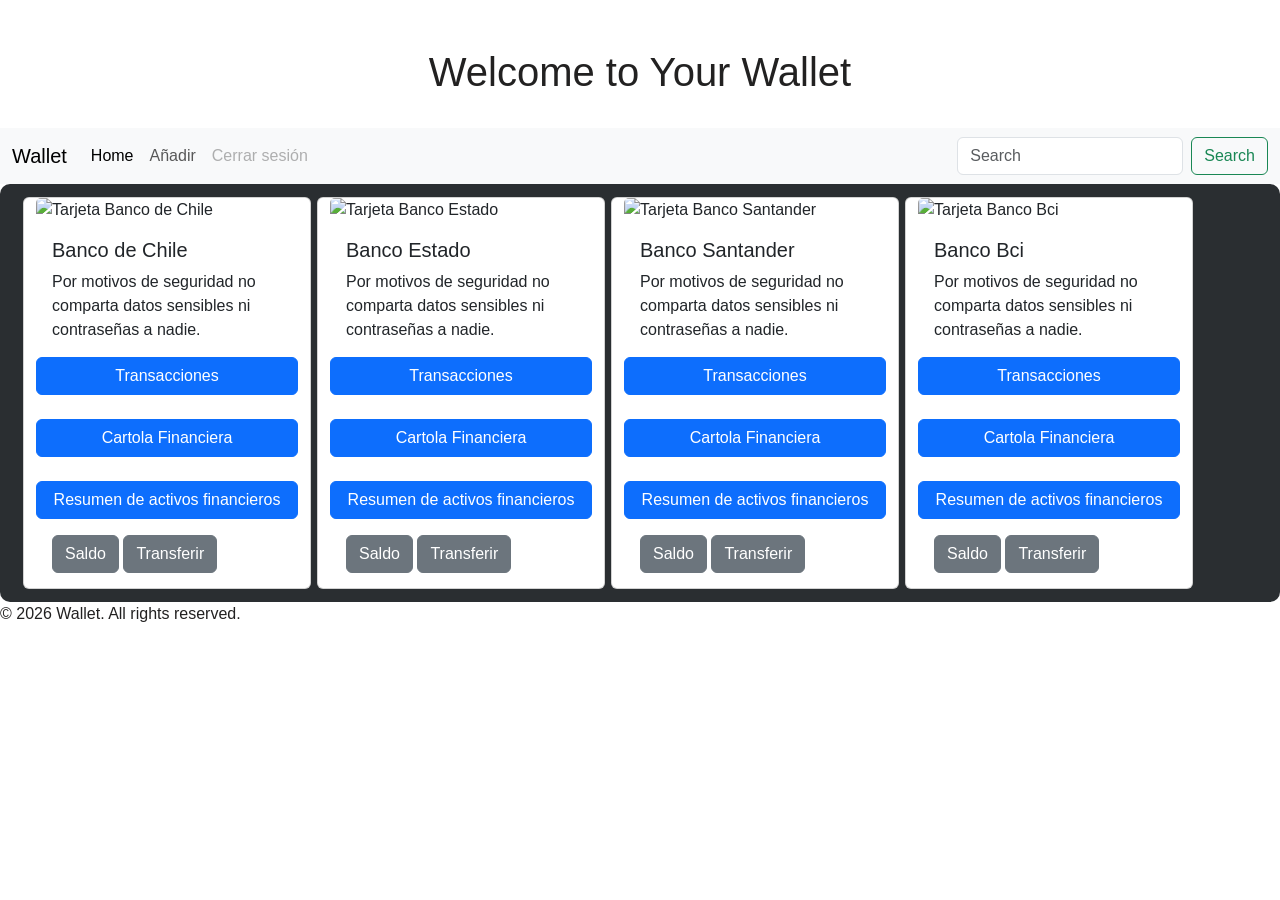
==== index.html @ fca12f28 "Version Inicial" ====
<!DOCTYPE html>
<html lang="en">
<head>
    <meta charset="UTF-8">
    <link href="https://cdn.jsdelivr.net/npm/bootstrap@5.3.8/dist/css/bootstrap.min.css" rel="stylesheet" integrity="sha384-sRIl4kxILFvY47J16cr9ZwB07vP4J8+LH7qKQnuqkuIAvNWLzeN8tE5YBujZqJLB" crossorigin="anonymous">
    <link rel="stylesheet" href="assets/css/style.css">
    <meta name="viewport" content="width=device-width, initial-scale=1.0">
    <title>Wallet</title>
</head>
<body>
    <div class="container-fluid contenedor-principal">
           <h1 class="text-center mt-5">Welcome to Your Wallet</h1>
    </div>
   <br>


  <aside>
    <nav class="navbar navbar-expand-lg bg-body-tertiary">
  <div class="container-fluid contenedor-secundario">
    <button class="navbar-toggler" type="button" data-bs-toggle="collapse" data-bs-target="#navbarTogglerDemo01" aria-controls="navbarTogglerDemo01" aria-expanded="false" aria-label="Toggle navigation">
      <span class="navbar-toggler-icon"></span>
    </button>


  
    <div class="collapse navbar-collapse" id="navbarTogglerDemo01">
      <a class="navbar-brand" href="#">Wallet</a>
      <ul class="navbar-nav me-auto mb-2 mb-lg-0">
        <li class="nav-item">
          <a class="nav-link active" aria-current="page" href="#">Home</a>
        </li>
        <li class="nav-item">
          <a class="nav-link" href="#">Añadir</a>
        </li>
        <li class="nav-item">
          <a class="nav-link disabled" aria-disabled="true">Cerrar sesión</a>
        </li>
      </ul>
      <form class="d-flex" role="search">
        <input class="form-control me-2" type="search" placeholder="Search" aria-label="Search"/>
        <button class="btn btn-outline-success" type="submit">Search</button>
      </form>
    </div>
  </div>
</nav>
  </aside>


   <section>
   <div Class="row">
                        <!--detalle tarjeta 1 -->
   
           <div class="card col-12 col-sm-6 col-md-6 col-lg-6" style="width: 18rem;">
                 <img src="https://assets.bancochile.cl/uploads/000/073/682/055b8fa1-d4fd-4ab1-803a-9a202adc521b/original/tdc-fan.webp" class="card-img-top" alt="Tarjeta Banco de Chile">
           <div class="card-body">
                 <h5 class="card-title">Banco de Chile</h5>
                  <p class="card-text">Por motivos de seguridad no comparta datos sensibles ni contraseñas a nadie.</p>
            </div>
                      <button type="button" class="btn btn-primary" class="list-group-item">Transacciones</button> <br>
                        <button type="button" class="btn btn-primary" class="list-group-item">Cartola Financiera</button> <br>
                        <button type="button" class="btn btn-primary" class="list-group-item">Resumen de activos financieros</button>  
                     
            <div class="card-body">
                <button type="button" class="btn btn-secondary">Saldo</button> 
                  <button type="button" class="btn btn-secondary">Transferir</button>
         </div>
         </div>
     
                        <!-- detalle tarjeta 2 -->

            <div class="card col-12 col-sm-6 col-md-6 col-lg-6" style="width: 18rem;">
                 <img src="https://www.bancoestado.cl/content/bancoestado-public/cl/es/home/home/productos-/tarjetas-de-credito/_jcr_content/root/container/container_copy/categorizacion_segur_809495705/cards/card_simple_v2_copy__504589814/container1/image_copy_copy_copy.coreimg.png/1760493128967/visa-platinum.png" class="card-img-top" alt="Tarjeta Banco Estado">
            <div class="card-body">
                 <h5 class="card-title">Banco Estado</h5>
                  <p class="card-text">Por motivos de seguridad no comparta datos sensibles ni contraseñas a nadie.</p>
           </div>
                     <button type="button" class="btn btn-primary" class="list-group-item">Transacciones</button> <br>
                        <button type="button" class="btn btn-primary" class="list-group-item">Cartola Financiera</button> <br>
                        <button type="button" class="btn btn-primary" class="list-group-item">Resumen de activos financieros</button>  
                     
             <div class="card-body">
                 <button type="button" class="btn btn-secondary">Saldo</button> 
                  <button type="button" class="btn btn-secondary">Transferir</button>
        </div>
        </div>

                   <!-- detalle tarjeta 3 -->


            <div class="card col-12 col-sm-6 col-md-6 col-lg-6" style="width: 18rem;">
                 <img src="https://i0.wp.com/chocale.cl/wp-content/uploads/2019/06/tarjeta-debito-santander-.jpg?fit=1000%2C666&ssl=1" class="card-img-top" alt="Tarjeta Banco Santander">
            <div class="card-body">
                 <h5 class="card-title">Banco Santander</h5>
                  <p class="card-text">Por motivos de seguridad no comparta datos sensibles ni contraseñas a nadie.</p>
           </div>
                     
                        <button type="button" class="btn btn-primary" class="list-group-item">Transacciones</button> <br>
                        <button type="button" class="btn btn-primary" class="list-group-item">Cartola Financiera</button> <br>
                        <button type="button" class="btn btn-primary" class="list-group-item">Resumen de activos financieros</button>  
        
             <div class="card-body">
                 <button type="button" class="btn btn-secondary">Saldo</button> 
                  <button type="button" class="btn btn-secondary">Transferir</button>
        </div>
        </div>


         <!-- detalle tarjeta 4 -->


            <div class="card col-12 col-sm-6 col-md-6 col-lg-6" style="width: 18rem;">
                 <img src="https://encrypted-tbn0.gstatic.com/images?q=tbn:ANd9GcQ3hGbanj7NhABSfnhJP2RUpclr3i1XqYK_dw&s" class="card-img-top" alt="Tarjeta Banco Bci">
            <div class="card-body">
                 <h5 class="card-title">Banco Bci</h5>
                  <p class="card-text">Por motivos de seguridad no comparta datos sensibles ni contraseñas a nadie.</p>
           </div>
                         
                        <button type="button" class="btn btn-primary" class="list-group-item">Transacciones</button> <br>
                        <button type="button" class="btn btn-primary" class="list-group-item">Cartola Financiera</button> <br>
                        <button type="button" class="btn btn-primary" class="list-group-item">Resumen de activos financieros</button>  
                     
             <div class="card-body">
                   <button type="button" class="btn btn-secondary">Saldo</button> 
                   <button type="button" class="btn btn-secondary">Transferir</button>
        </div>
        </div>
    
</div>
</section>
<footer>
    &copy; 2026 Wallet. All rights reserved.
</footer>
    <script src="https://cdn.jsdelivr.net/npm/bootstrap@5.3.8/dist/js/bootstrap.bundle.min.js" integrity="sha384-FKyoEForCGlyvwx9Hj09JcYn3nv7wiPVlz7YYwJrWVcXK/BmnVDxM+D2scQbITxI" crossorigin="anonymous"></script>
    <script src="./assets/js/script.js"></script>
  </body>
</html>
---- assets/css/style.css ----
body {
    background-color: s#262b30;
    font-family:Arial, Helvetica, sans-serif;
    color: #222121;
    margin:auto
}
 
}
/* encabezado menú */
.container-{breakpoint} {
    width: 900px;

}
/*
.container-fluid contenedor-principal {
    width: 5%;
    margin: auto;
    text-align: center;
    padding-top: 20px;
    font-family: 'Gill Sans', 'Gill Sans MT', Calibri, 'Trebuchet MS', sans-serif;
    font-weight: lighter;
    font-size: auto;
    margin: auto;
    */


/* cuerpo de login */
.row {
margin: auto;
padding-top: 10px;
padding-right: 20px;
padding-bottom: 10px;
padding-left: 20px;
background-color: #2a2e31;
border-radius: 10px;
}

.card {
    margin: 3px;
}

.footer {
    text-align: center;
    padding: auto;
    margin: auto;
}

/* Login */

.container-padre {
display: flex;
justify-content: center;
align-items: center;
height: 100vh;
}

.mi-container {
font-family: 'Gill Sans', 'Gill Sans MT', Calibri, 'Trebuchet MS', sans-serif;
width: 500px;
max-width: 400px;
background-color: rgb(188, 188, 197);
border-radius: 8px;
box-shadow: 0px 4px 10px rgba(0,0, 0, 0.1);
padding: 40px 20px;
border: 1px solid rgb(189, 182, 173);
box-sizing: border-box;
}
@media (max-width: 768px) {
  .mi-container {
   max-width: 100%;
   padding: 20px;
    }
    
.container-padre h1 {
  font-size: 28px;
    }
}

.botonLogin {
    display: flex;
    justify-content: center;
}

.dropdown-divider {
    display: flex;
    justify-content: center;
    padding: 12px;
}

/* menu.html */

/*Barra de navegacion*/
.card-header {
    background-color: #4643438f;
    border-radius: 20px;
    opacity: 0.9;
}

/*container saldo*/
.card-header {
    display: flexbox;
    justify-content: center;
    align-items: center;
    margin-top: 20px;
    padding: 70px;
    padding-bottom: 15px;
    border-radius: 8px;
}

.card-body {
    max-width: auto;
    margin-top: auto;
    padding-bottom: 15px;
}

/*interactividad saldo, ojo,etc*/
.saldo-container {
    display: flex;
    align-items: center;
    gap: 15px;
    justify-content: center;
    padding-bottom: 15px;
}

.saldo-container h2 {
    margin: 0;
}

#saldo {
    font-size: 28px;
    font-weight: bold;
}

.saldo-oculto {
    color: #999;
}

.btn-ojo {
    background: none;
    border: none;
    cursor: pointer;
    padding: 5px;
    padding-bottom: 13px;
    display: flex;
    align-items: center;
    justify-content: center;
    color: #333;
    transition: 0.2s;
}

.btn-ojo:hover {
    color: #0d6efd;
}

.btn-ojo svg {
    width: 20px;
    height: 20px;
}
/* carrusel de ofertas*/
#carouselExampleDark {
    max-width: 600px;
    margin: 0 auto;
    margin-left: 20px;
    margin-top: 20px;
}

#carouselExampleDark .carousel-inner {
    border-radius: 8px;
    overflow: hidden;
}
/*Imagenes carrusel*/
#carouselExampleDark img {
    width: 100%;
    height: auto;
    object-fit: cover;
   justify-content: center;
}

#carouselExampleDark .carousel-caption {
    bottom: 10px;
    padding: 10px;
}
/*texto carrusel*/
#carouselExampleDark .carousel-caption h5 {
    font-size: 16px;
    margin: 0;
    color: rgb(255, 255, 255);
}

#carouselExampleDark .carousel-caption p {
    font-size: 12px;
    margin: 0;
    color: rgb(255, 255, 255);
}
/*Flechas del carrusel*/
#carouselExampleDark .carousel-control-prev-icon,
#carouselExampleDark .carousel-control-next-icon {
    width: 30px;
    filter: invert(1) brightness(1.2);
}

#carouselExampleDark .carousel-indicators {
    bottom: 5px;
    filter: invert(1) brightness(1.2);
}

#carouselExampleDark .carousel-indicators button {
    width: 8px;
    height: 8px;
}

/*Toast (notif.)*/
.toast-container {
    width: 350px;
    max-width: 350px;
    margin-top: -550px;
}
.toast {
   opacity: 0.7; 
}
.toast-header {
     opacity: 0.5;
     filter: invert(1) brightness(1.2);
}
.toast-body
 {
    padding: 10px;
 }
.position-relative {
width: 100%;
}

/*deposito.html*/
.container {
    margin-top: 10px;
    margin-bottom: 15px;
    color: #1E2226;
}
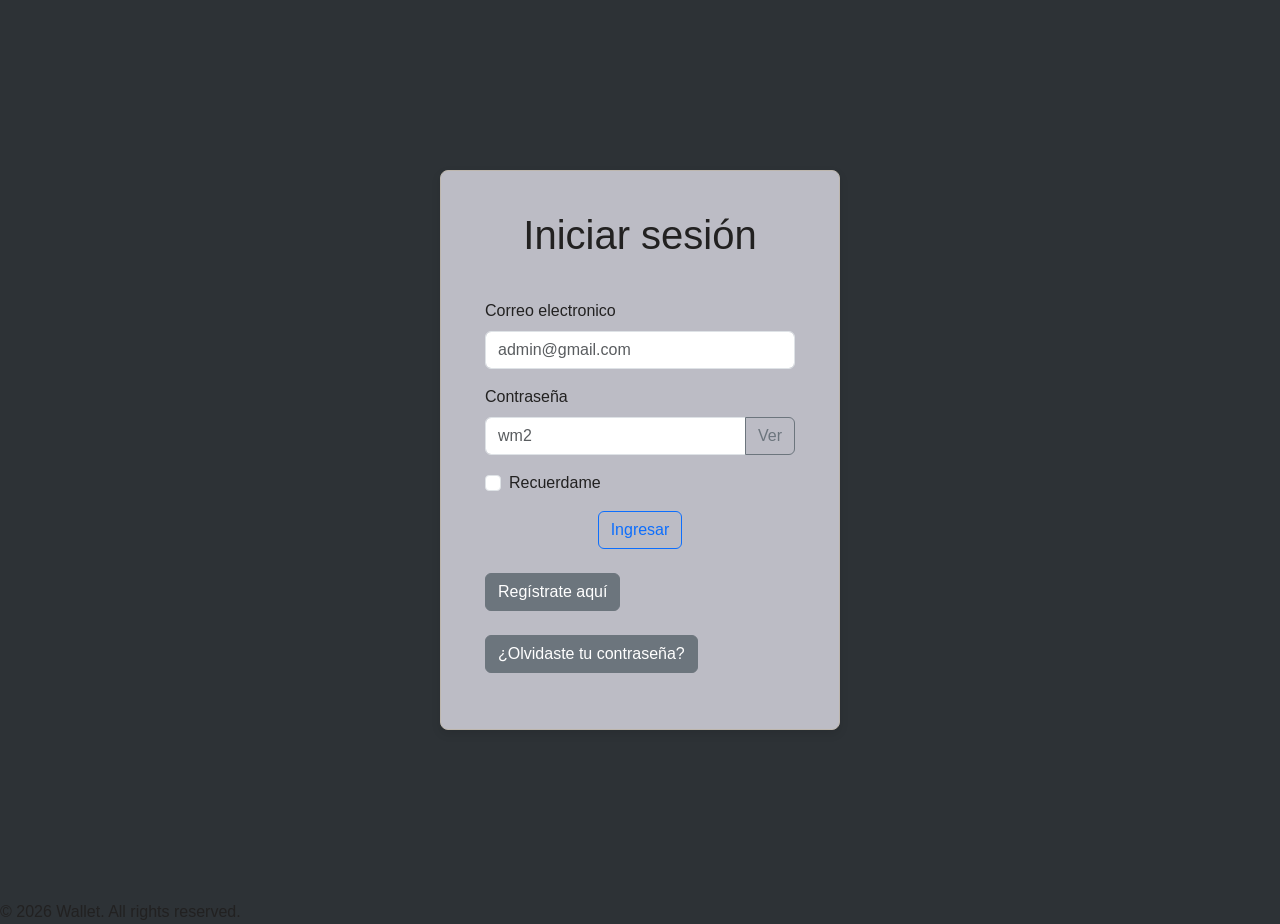
==== commit bed1c699: "Configura pagina de inicio para GitHub Pages" ====
--- a/index.html
+++ b/index.html
@@ -1,136 +1,173 @@
 <!DOCTYPE html>
-<html lang="en">
-<head>
-    <meta charset="UTF-8">
-    <link href="https://cdn.jsdelivr.net/npm/bootstrap@5.3.8/dist/css/bootstrap.min.css" rel="stylesheet" integrity="sha384-sRIl4kxILFvY47J16cr9ZwB07vP4J8+LH7qKQnuqkuIAvNWLzeN8tE5YBujZqJLB" crossorigin="anonymous">
-    <link rel="stylesheet" href="assets/css/style.css">
-    <meta name="viewport" content="width=device-width, initial-scale=1.0">
-    <title>Wallet</title>
-</head>
-<body>
-    <div class="container-fluid contenedor-principal">
-           <h1 class="text-center mt-5">Welcome to Your Wallet</h1>
-    </div>
-   <br>
+<html lang="es">
+    <head>
+        <meta charset="UTF-8">
+         <link href="https://cdn.jsdelivr.net/npm/bootstrap@5.3.8/dist/css/bootstrap.min.css" rel="stylesheet" integrity="sha384-sRIl4kxILFvY47J16cr9ZwB07vP4J8+LH7qKQnuqkuIAvNWLzeN8tE5YBujZqJLB" crossorigin="anonymous">
+        <link rel="stylesheet" href="assets/css/style.css">
+       <meta name="viewport" content="width=device-width, initial-scale=1.0">
+        <title>Login Wallet</title>
+    </head>
+    <body>
+              <div class="container-padre">
+                <div class="mi-container" id="login">
+                  
+                <h1 class="text-center mb-4">Iniciar sesión</h1>
+              
+              <form class="px-4 py-3">
+              <div class="mb-3">
+              <label for="formEmail" class="form-label">Correo electronico</label>
+              <input type="email" class="form-control" id="Email" placeholder="admin@gmail.com">
+              </div>
+              <div class="mb-3">
+              <label for="Password" class="form-label">
+                Contraseña
+              </label>
 
+              <div class="input-group">
+                <input
+                  type="password"
+                  class="form-control"
+                  id="Password"
+                  placeholder="wm2"
+                  required
+                >
 
-  <aside>
-    <nav class="navbar navbar-expand-lg bg-body-tertiary">
-  <div class="container-fluid contenedor-secundario">
-    <button class="navbar-toggler" type="button" data-bs-toggle="collapse" data-bs-target="#navbarTogglerDemo01" aria-controls="navbarTogglerDemo01" aria-expanded="false" aria-label="Toggle navigation">
-      <span class="navbar-toggler-icon"></span>
-    </button>
+                <button
+                  type="button"
+                  class="btn btn-outline-secondary"
+                  id="btnVerPassword"
+                >
+                  Ver
+                </button>
+              </div>
+            </div>
+              <div class="mb-3">
+                <div class="form-check">
+                <input type="checkbox" class="form-check-input" id="dropdownCheck">
+                <label class="form-check-label" for="dropdownCheck">
+                  Recuerdame
+                </label>
+              </div>
+            </div>
+    <section>  
+              <div class="botonLogin">
+              <button type="submit" id="btnLogin" class="btn btn-outline-primary" href="menu.html">Ingresar</button>
+              </div>
+            </form>
+            <div class="dropdown-divider"></div>
+            <button 
+            type="button"
+            id="btnregistrar"
+            class="btn btn-secondary"
+            data-bs-toggle="modal"
+            data-bs-target="#registroModal">Regístrate aquí</button>
+            <br><br>
+            <button id="btnolvido" class="btn btn-secondary">¿Olvidaste tu contraseña?</button>
+            </div>
+    </section> 
+     </div>
+</div>
+     </div>
 
+<!-- Modal de registro -->
+        <div
+          class="modal fade"
+          id="registroModal"
+          tabindex="-1"
+          aria-labelledby="registroModalLabel"
+          aria-hidden="true"
+        >
+          <div class="modal-dialog modal-dialog-centered">
+            <div class="modal-content">
 
-  
-    <div class="collapse navbar-collapse" id="navbarTogglerDemo01">
-      <a class="navbar-brand" href="#">Wallet</a>
-      <ul class="navbar-nav me-auto mb-2 mb-lg-0">
-        <li class="nav-item">
-          <a class="nav-link active" aria-current="page" href="#">Home</a>
-        </li>
-        <li class="nav-item">
-          <a class="nav-link" href="#">Añadir</a>
-        </li>
-        <li class="nav-item">
-          <a class="nav-link disabled" aria-disabled="true">Cerrar sesión</a>
-        </li>
-      </ul>
-      <form class="d-flex" role="search">
-        <input class="form-control me-2" type="search" placeholder="Search" aria-label="Search"/>
-        <button class="btn btn-outline-success" type="submit">Search</button>
-      </form>
-    </div>
-  </div>
-</nav>
-  </aside>
+              <div class="modal-header">
+                <h5 class="modal-title" id="registroModalLabel">
+                  Crear cuenta
+                </h5>
 
+                <button
+                  type="button"
+                  class="btn-close"
+                  data-bs-dismiss="modal"
+                  aria-label="Cerrar"
+                ></button>
+              </div>
 
-   <section>
-   <div Class="row">
-                        <!--detalle tarjeta 1 -->
-   
-           <div class="card col-12 col-sm-6 col-md-6 col-lg-6" style="width: 18rem;">
-                 <img src="https://assets.bancochile.cl/uploads/000/073/682/055b8fa1-d4fd-4ab1-803a-9a202adc521b/original/tdc-fan.webp" class="card-img-top" alt="Tarjeta Banco de Chile">
-           <div class="card-body">
-                 <h5 class="card-title">Banco de Chile</h5>
-                  <p class="card-text">Por motivos de seguridad no comparta datos sensibles ni contraseñas a nadie.</p>
+              <div class="modal-body">
+
+                <div class="mb-3">
+                  <label for="registroNombre" class="form-label">Nombre</label>
+                  <input
+                    type="text"
+                    class="form-control"
+                    id="registroNombre"
+                    placeholder="Ingresa tu nombre"
+                  />
+                </div>
+
+                <div class="mb-3">
+                  <label for="registroEmail" class="form-label">Correo electrónico</label>
+                  <input
+                    type="email"
+                    class="form-control"
+                    id="registroEmail"
+                    placeholder="email@example.com"
+                  />
+                </div>
+
+                <div class="mb-3">
+                  <label for="registroPassword" class="form-label">Contraseña</label>
+                  <input
+                    type="password"
+                    class="form-control"
+                    id="registroPassword"
+                    placeholder="Contraseña"
+                  />
+                </div>
+
+                <div class="mb-3">
+                  <label for="confirmarPassword" class="form-label">
+                    Confirmar contraseña
+                  </label>
+                  <input
+                    type="password"
+                    class="form-control"
+                    id="confirmarPassword"
+                    placeholder="Repite la contraseña"
+                  />
+                </div>
+
+                <p id="mensajeRegistro" class="text-center fw-bold"></p>
+
+              </div>
+
+              <div class="modal-footer">
+                <button
+                  type="button"
+                  class="btn btn-secondary"
+                  data-bs-dismiss="modal"
+                >
+                  Cancelar
+                </button>
+
+                <button
+                  type="button"
+                  class="btn btn-primary"
+                  id="btnGuardarRegistro"
+                >
+                  Crear cuenta
+                </button>
+              </div>
+
             </div>
-                      <button type="button" class="btn btn-primary" class="list-group-item">Transacciones</button> <br>
-                        <button type="button" class="btn btn-primary" class="list-group-item">Cartola Financiera</button> <br>
-                        <button type="button" class="btn btn-primary" class="list-group-item">Resumen de activos financieros</button>  
-                     
-            <div class="card-body">
-                <button type="button" class="btn btn-secondary">Saldo</button> 
-                  <button type="button" class="btn btn-secondary">Transferir</button>
-         </div>
-         </div>
-     
-                        <!-- detalle tarjeta 2 -->
-
-            <div class="card col-12 col-sm-6 col-md-6 col-lg-6" style="width: 18rem;">
-                 <img src="https://www.bancoestado.cl/content/bancoestado-public/cl/es/home/home/productos-/tarjetas-de-credito/_jcr_content/root/container/container_copy/categorizacion_segur_809495705/cards/card_simple_v2_copy__504589814/container1/image_copy_copy_copy.coreimg.png/1760493128967/visa-platinum.png" class="card-img-top" alt="Tarjeta Banco Estado">
-            <div class="card-body">
-                 <h5 class="card-title">Banco Estado</h5>
-                  <p class="card-text">Por motivos de seguridad no comparta datos sensibles ni contraseñas a nadie.</p>
-           </div>
-                     <button type="button" class="btn btn-primary" class="list-group-item">Transacciones</button> <br>
-                        <button type="button" class="btn btn-primary" class="list-group-item">Cartola Financiera</button> <br>
-                        <button type="button" class="btn btn-primary" class="list-group-item">Resumen de activos financieros</button>  
-                     
-             <div class="card-body">
-                 <button type="button" class="btn btn-secondary">Saldo</button> 
-                  <button type="button" class="btn btn-secondary">Transferir</button>
-        </div>
+          </div>
         </div>
 
-                   <!-- detalle tarjeta 3 -->
-
-
-            <div class="card col-12 col-sm-6 col-md-6 col-lg-6" style="width: 18rem;">
-                 <img src="https://i0.wp.com/chocale.cl/wp-content/uploads/2019/06/tarjeta-debito-santander-.jpg?fit=1000%2C666&ssl=1" class="card-img-top" alt="Tarjeta Banco Santander">
-            <div class="card-body">
-                 <h5 class="card-title">Banco Santander</h5>
-                  <p class="card-text">Por motivos de seguridad no comparta datos sensibles ni contraseñas a nadie.</p>
-           </div>
-                     
-                        <button type="button" class="btn btn-primary" class="list-group-item">Transacciones</button> <br>
-                        <button type="button" class="btn btn-primary" class="list-group-item">Cartola Financiera</button> <br>
-                        <button type="button" class="btn btn-primary" class="list-group-item">Resumen de activos financieros</button>  
-        
-             <div class="card-body">
-                 <button type="button" class="btn btn-secondary">Saldo</button> 
-                  <button type="button" class="btn btn-secondary">Transferir</button>
-        </div>
-        </div>
-
-
-         <!-- detalle tarjeta 4 -->
-
-
-            <div class="card col-12 col-sm-6 col-md-6 col-lg-6" style="width: 18rem;">
-                 <img src="https://encrypted-tbn0.gstatic.com/images?q=tbn:ANd9GcQ3hGbanj7NhABSfnhJP2RUpclr3i1XqYK_dw&s" class="card-img-top" alt="Tarjeta Banco Bci">
-            <div class="card-body">
-                 <h5 class="card-title">Banco Bci</h5>
-                  <p class="card-text">Por motivos de seguridad no comparta datos sensibles ni contraseñas a nadie.</p>
-           </div>
-                         
-                        <button type="button" class="btn btn-primary" class="list-group-item">Transacciones</button> <br>
-                        <button type="button" class="btn btn-primary" class="list-group-item">Cartola Financiera</button> <br>
-                        <button type="button" class="btn btn-primary" class="list-group-item">Resumen de activos financieros</button>  
-                     
-             <div class="card-body">
-                   <button type="button" class="btn btn-secondary">Saldo</button> 
-                   <button type="button" class="btn btn-secondary">Transferir</button>
-        </div>
-        </div>
-    
-</div>
-</section>
-<footer>
-    &copy; 2026 Wallet. All rights reserved.
-</footer>
-    <script src="https://cdn.jsdelivr.net/npm/bootstrap@5.3.8/dist/js/bootstrap.bundle.min.js" integrity="sha384-FKyoEForCGlyvwx9Hj09JcYn3nv7wiPVlz7YYwJrWVcXK/BmnVDxM+D2scQbITxI" crossorigin="anonymous"></script>
-    <script src="./assets/js/script.js"></script>
-  </body>
+            <footer>
+                &copy; 2026 Wallet. All rights reserved.
+            </footer>
+         <script src="https://code.jquery.com/jquery-3.7.1.min.js"></script>
+         <script src="https://cdn.jsdelivr.net/npm/bootstrap@5.3.8/dist/js/bootstrap.bundle.min.js" integrity="sha384-FKyoEForCGlyvwx9Hj09JcYn3nv7wiPVlz7YYwJrWVcXK/BmnVDxM+D2scQbITxI" crossorigin="anonymous"></script>
+         <script src="./assets/js/script.js"></script>
+    </body>
 </html>
--- a/assets/css/style.css
+++ b/assets/css/style.css
@@ -1,238 +1,518 @@
 body {
-    background-color: s#262b30;
-    font-family:Arial, Helvetica, sans-serif;
-    color: #222121;
-    margin:auto
-}
- 
-}
-/* encabezado menú */
-.container-{breakpoint} {
-    width: 900px;
-
-}
-/*
-.container-fluid contenedor-principal {
-    width: 5%;
-    margin: auto;
-    text-align: center;
-    padding-top: 20px;
-    font-family: 'Gill Sans', 'Gill Sans MT', Calibri, 'Trebuchet MS', sans-serif;
-    font-weight: lighter;
-    font-size: auto;
-    margin: auto;
-    */
-
-
-/* cuerpo de login */
-.row {
-margin: auto;
-padding-top: 10px;
-padding-right: 20px;
-padding-bottom: 10px;
-padding-left: 20px;
-background-color: #2a2e31;
-border-radius: 10px;
-}
-
-.card {
-    margin: 3px;
-}
-
-.footer {
-    text-align: center;
-    padding: auto;
-    margin: auto;
+  background-color: #2d3236;
+  font-family: Arial, Helvetica, sans-serif;
+  color: #222121;
+  margin: auto;
 }
 
 /* Login */
-
 .container-padre {
-display: flex;
-justify-content: center;
-align-items: center;
-height: 100vh;
+  display: flex;
+  justify-content: center;
+  align-items: center;
+  height: 100vh;
 }
 
 .mi-container {
-font-family: 'Gill Sans', 'Gill Sans MT', Calibri, 'Trebuchet MS', sans-serif;
-width: 500px;
-max-width: 400px;
-background-color: rgb(188, 188, 197);
-border-radius: 8px;
-box-shadow: 0px 4px 10px rgba(0,0, 0, 0.1);
-padding: 40px 20px;
-border: 1px solid rgb(189, 182, 173);
-box-sizing: border-box;
+  font-family: "Gill Sans", "Gill Sans MT", Calibri, "Trebuchet MS", sans-serif;
+  width: 500px;
+  max-width: 400px;
+  background-color: rgb(188, 188, 197);
+  border-radius: 8px;
+  box-shadow: 0px 4px 10px rgba(0, 0, 0, 0.1);
+  padding: 40px 20px;
+  border: 1px solid rgb(189, 182, 173);
+  box-sizing: border-box;
 }
 @media (max-width: 768px) {
   .mi-container {
-   max-width: 100%;
-   padding: 20px;
-    }
-    
-.container-padre h1 {
-  font-size: 28px;
-    }
+    max-width: 100%;
+    padding: 20px;
+  }
+
+  .container-padre h1 {
+    font-size: 28px;
+  }
 }
 
 .botonLogin {
-    display: flex;
-    justify-content: center;
+  display: flex;
+  justify-content: center;
 }
 
 .dropdown-divider {
-    display: flex;
-    justify-content: center;
-    padding: 12px;
+  display: flex;
+  justify-content: center;
+  padding: 12px;
 }
 
 /* menu.html */
 
 /*Barra de navegacion*/
 .card-header {
-    background-color: #4643438f;
-    border-radius: 20px;
-    opacity: 0.9;
+  background-color: #4643438f;
+  border-radius: 20px;
+  opacity: 0.9;
+}
+.container-fluid img {
+  max-width: 40%;
+  height: 70px;
+  width: auto;
+  display: block;
 }
 
 /*container saldo*/
 .card-header {
-    display: flexbox;
-    justify-content: center;
-    align-items: center;
-    margin-top: 20px;
-    padding: 70px;
-    padding-bottom: 15px;
-    border-radius: 8px;
+  justify-content: center;
+  align-items: center;
+  margin-top: 20px;
+  padding: 35px 45px 15px;
+  border-radius: 8px;
 }
 
 .card-body {
-    max-width: auto;
-    margin-top: auto;
-    padding-bottom: 15px;
+  margin-top: auto;
+  padding-bottom: 15px;
 }
 
 /*interactividad saldo, ojo,etc*/
 .saldo-container {
-    display: flex;
-    align-items: center;
-    gap: 15px;
-    justify-content: center;
-    padding-bottom: 15px;
+  display: flex;
+  align-items: center;
+  gap: 15px;
+  justify-content: center;
+  padding-bottom: 15px;
 }
 
 .saldo-container h2 {
-    margin: 0;
+  margin: 0;
 }
 
 #saldo {
-    font-size: 28px;
-    font-weight: bold;
+  font-size: 28px;
+  font-weight: bold;
 }
 
 .saldo-oculto {
-    color: #999;
+  color: #999;
 }
 
 .btn-ojo {
-    background: none;
-    border: none;
-    cursor: pointer;
-    padding: 5px;
-    padding-bottom: 13px;
-    display: flex;
-    align-items: center;
-    justify-content: center;
-    color: #333;
-    transition: 0.2s;
+  background: none;
+  border: none;
+  cursor: pointer;
+  padding: 5px;
+  padding-bottom: 13px;
+  display: flex;
+  align-items: center;
+  justify-content: center;
+  color: #333;
+  transition: 0.2s;
 }
 
 .btn-ojo:hover {
-    color: #0d6efd;
+  color: #0d6efd;
 }
 
 .btn-ojo svg {
-    width: 20px;
-    height: 20px;
-}
+  width: 20px;
+  height: 20px;
+}
+
+/* Saludo usuario */
+.saludo-container {
+  text-align: center;
+  padding: 18px 15px 5px;
+}
+
+#saludoUsuario {
+  font-size: 28px;
+  font-weight: bold;
+  margin-bottom: 2px;
+  color: #212529;
+}
+
+.saludo-container span {
+  font-size: 15px;
+  color: #6c757d;
+}
+
+@media (max-width: 576px) {
+  #saludoUsuario {
+    font-size: 22px;
+  }
+
+  .saludo-container span {
+    font-size: 13px;
+  }
+}
+
+/*botones de redirección con imagen*/
+main {
+  margin-top: 44px;
+}
+
+
+@media (max-width: 576px) {
+  main {
+    padding-left: 10px !important;
+    padding-right: 10px !important;
+  }
+
+  .boton-redondo {
+    width: 52px;
+    height: 52px;
+  }
+
+  .boton-redondo img {
+    width: 24px;
+    height: 24px;
+  }
+
+  .pboton {
+    font-size: 0.8rem;
+  }
+
+  .card-header .nav {
+    font-size: 0.8rem;
+  }
+}
+
 /* carrusel de ofertas*/
-#carouselExampleDark {
-    max-width: 600px;
-    margin: 0 auto;
-    margin-left: 20px;
-    margin-top: 20px;
-}
-
 #carouselExampleDark .carousel-inner {
-    border-radius: 8px;
-    overflow: hidden;
+  border-radius: 8px;
+  overflow: hidden;
 }
 /*Imagenes carrusel*/
 #carouselExampleDark img {
-    width: 100%;
-    height: auto;
-    object-fit: cover;
-   justify-content: center;
+  width: 100%;
+  height: auto;
+  object-fit: cover;
+  display: block;
 }
 
 #carouselExampleDark .carousel-caption {
-    bottom: 10px;
-    padding: 10px;
+  bottom: 10px;
+  padding: 10px;
 }
 /*texto carrusel*/
 #carouselExampleDark .carousel-caption h5 {
-    font-size: 16px;
-    margin: 0;
-    color: rgb(255, 255, 255);
+  font-size: 16px;
+  margin: 0;
+  color: rgb(255, 255, 255);
+  font-weight: bold;
 }
 
 #carouselExampleDark .carousel-caption p {
-    font-size: 12px;
-    margin: 0;
-    color: rgb(255, 255, 255);
-}
+  font-size: 12px;
+  margin: 0;
+  color: rgb(255, 255, 255);
+}
+
+/* Botones de control (flechas) */
+#carouselExampleDark .carousel-control-prev,
+#carouselExampleDark .carousel-control-next {
+  position: absolute;
+  top: 50%;
+  transform: translateY(-50%);
+  width: auto;
+  height: auto;
+  padding-right: 34px;
+  background: none;
+  border: none;
+  z-index: 10;
+}
+
+#carouselExampleDark .carousel-control-prev {
+  left: 10px;
+}
+
+#carouselExampleDark .carousel-control-next {
+  right: 10px;
+}
+
 /*Flechas del carrusel*/
 #carouselExampleDark .carousel-control-prev-icon,
 #carouselExampleDark .carousel-control-next-icon {
-    width: 30px;
-    filter: invert(1) brightness(1.2);
+  width: 30px;
+  height: 30px;
+  filter: invert(1) brightness(1.2);
 }
 
 #carouselExampleDark .carousel-indicators {
-    bottom: 5px;
-    filter: invert(1) brightness(1.2);
+  bottom: 5px;
+  filter: invert(1) brightness(1.2);
 }
 
 #carouselExampleDark .carousel-indicators button {
-    width: 8px;
-    height: 8px;
+  width: 8px;
+  height: 8px;
+  border-radius: 50%;
+}
+
+/*Responsive para pantallas muy pequeñas*/
+@media (max-width: 360px) {
+  #carouselExampleDark .carousel-caption h5 {
+    font-size: 14px;
+  }
+
+  #carouselExampleDark .carousel-caption p {
+    font-size: 10px;
+  }
+
+  #carouselExampleDark .carousel-control-prev-icon,
+  #carouselExampleDark .carousel-control-next-icon {
+    width: 24px;
+    height: 24px;
+  }
+}
+
+/*MENU: BOTONES + PUBLICIDAD*/
+
+.seccion-menu {
+  display: flex;
+  align-items: center;
+  width: 100%;
+  gap: 30px;
+  margin-top: 30px;
+}
+
+.acciones-menu {
+  flex: 0 0 42%;
+  max-width: 42%;
+}
+
+.publicidad-menu {
+  flex: 1;
+  min-width: 0;
+}
+
+/* BOTONES */
+
+.boton-redondo {
+  width: 60px;
+  height: 60px;
+  border-radius: 50%;
+  border: none;
+
+  display: inline-flex;
+  justify-content: center;
+  align-items: center;
+
+  background-color: #0d6efd;
+}
+
+.boton-redondo img {
+  width: 28px;
+  height: 28px;
+}
+
+.pboton {
+  margin-top: 8px;
+  margin-bottom: 0;
+  font-size: 0.9rem;
+}
+
+/* CARRUSEL */
+
+#carouselExampleDark {
+  width: 100%;
+  max-width: 600px;
+  margin: 0 auto;
+  padding: 0;
+}
+
+#carouselExampleDark .carousel-inner {
+  width: 100%;
+  border-radius: 8px;
+  overflow: hidden;
+}
+
+#carouselExampleDark .carousel-item img {
+  width: 100%;
+  height: auto;
+  display: block;
+  object-fit: contain;
+}
+
+/* RESPONSIVE */
+
+@media (max-width: 768px) {
+  .seccion-menu {
+    flex-direction: column;
+    gap: 25px;
+  }
+
+  .acciones-menu,
+  .publicidad-menu {
+    flex: 0 0 100%;
+    width: 100%;
+    max-width: 100%;
+  }
+
+  #carouselExampleDark {
+    max-width: 100%;
+  }
 }
 
 /*Toast (notif.)*/
 .toast-container {
-    width: 350px;
-    max-width: 350px;
-    margin-top: -550px;
+  width: 350px;
+  max-width: 350px;
+  margin-top: -550px;
 }
 .toast {
-   opacity: 0.7; 
+  opacity: 0.7;
 }
 .toast-header {
-     opacity: 0.5;
-     filter: invert(1) brightness(1.2);
-}
-.toast-body
- {
-    padding: 10px;
- }
+  opacity: 0.5;
+  filter: invert(1) brightness(1.2);
+}
+.toast-body {
+  padding: 10px;
+}
 .position-relative {
-width: 100%;
+  width: 100%;
 }
 
 /*deposito.html*/
-.container {
-    margin-top: 10px;
-    margin-bottom: 15px;
-    color: #1E2226;
-}+/* ================================
+   DEPOSIT.HTML
+================================ */
+
+.deposit-container {
+  width: 100%;
+  max-width: 650px;
+
+  margin: 110px auto 40px;
+
+  padding-left: 15px;
+  padding-right: 15px;
+}
+
+.deposit-container .card {
+  border-radius: 12px;
+}
+
+.deposit-container .card-header {
+  padding: 20px;
+
+  margin-top: 0;
+}
+
+.deposit-container .card-body {
+  padding: 25px;
+}
+
+.deposit-actions {
+  display: flex;
+  gap: 10px;
+
+  margin-top: 20px;
+}
+
+/* CELULAR */
+
+@media (max-width: 576px) {
+  .deposit-container {
+    margin-top: 90px;
+
+    padding-left: 12px;
+    padding-right: 12px;
+  }
+
+  .deposit-container .card-body {
+    padding: 20px;
+  }
+
+  .deposit-actions {
+    flex-direction: column;
+  }
+
+  .deposit-actions .btn {
+    width: 100%;
+  }
+}
+
+#totalIngresos,
+#totalEgresos {
+  font-weight: 700;
+}
+
+/*SENDMONEY*/
+/*container-sendMoney*/
+
+#Agenda {
+  margin-top: 90px;
+}
+
+/* TRANSACTIONS.HTML */
+
+.movimientos-container {
+  width: 100%;
+  max-width: 900px;
+  margin: 100px auto 40px;
+  padding-left: 15px;
+  padding-right: 15px;
+}
+
+/* Tarjetas resumen */
+.movimientos-container .card {
+  border-radius: 10px;
+}
+
+.movimientos-container .card-body {
+  padding: 20px;
+}
+
+/* Lista */
+#listaMovimientos {
+  margin-top: 0;
+}
+
+#listaMovimientos .list-group-item {
+  transition: background-color 0.2s ease;
+  gap: 15px;
+}
+
+#listaMovimientos .list-group-item:hover {
+  background-color: #f8f9fa;
+}
+
+/* Botón volver */
+#btnVolverPrincipal {
+  margin-bottom: 30px;
+}
+
+/* CELULAR */
+@media (max-width: 576px) {
+  .movimientos-container {
+    margin-top: 90px;
+    padding-left: 12px;
+    padding-right: 12px;
+  }
+
+  .movimientos-container h2 {
+    font-size: 1.6rem;
+  }
+
+  .movimientos-container > div:first-child p {
+    font-size: 0.9rem;
+  }
+
+  /* Los movimientos se apilan */
+  #listaMovimientos .list-group-item {
+    flex-direction: column;
+    align-items: flex-start !important;
+  }
+
+  /* El monto queda a la derecha */
+  #listaMovimientos .list-group-item > strong {
+    align-self: flex-end;
+  }
+
+  #btnVolverPrincipal {
+    width: 100%;
+  }
+}
+
